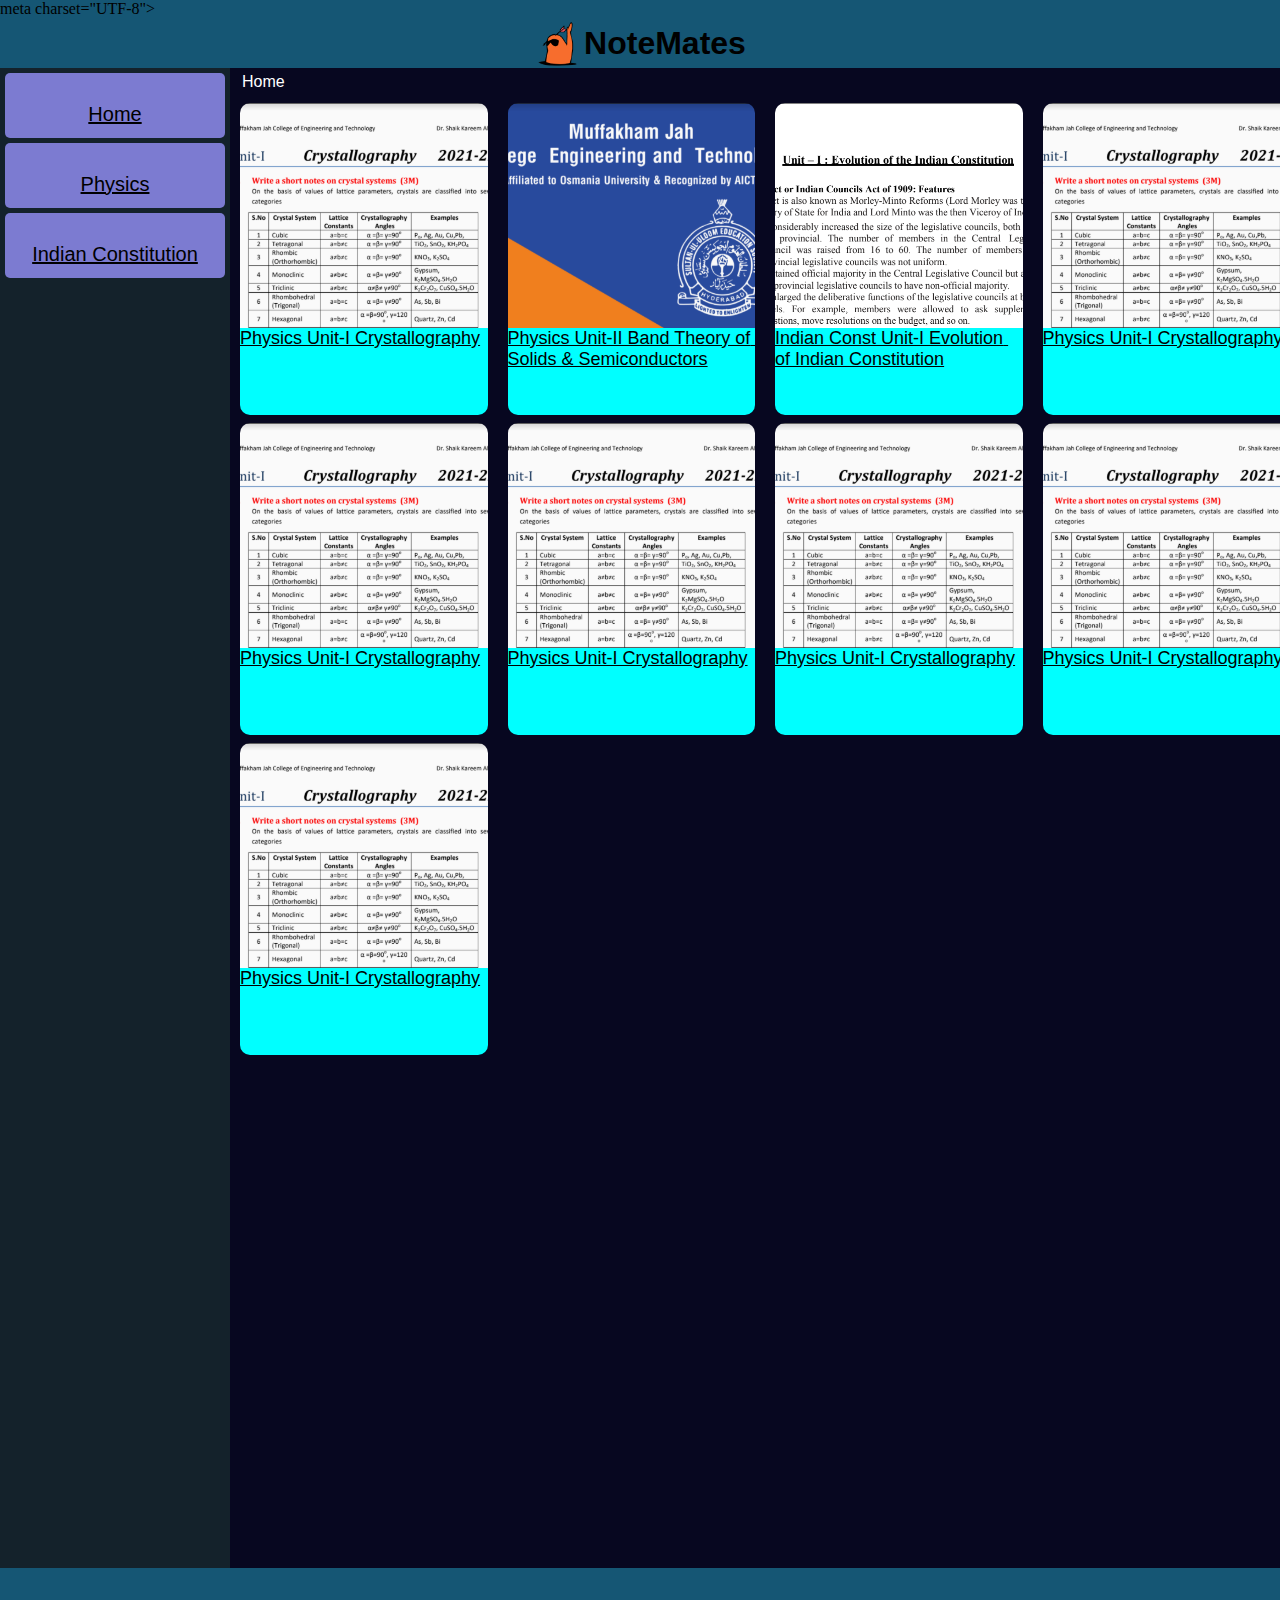
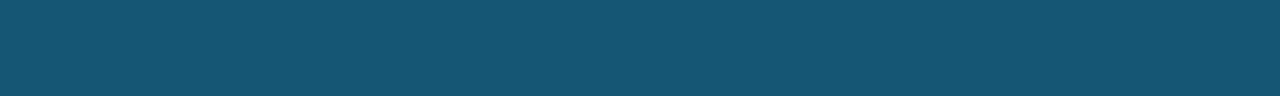
==== NoteMates-main/index.html @ e6221b8b "initial upload" ====
<!DOCTYPE html>
<html lang="en">
<head>
 meta charset="UTF-8">
    <meta http-equiv="X-UA-Compatible" content="IE=edge">
    <meta name="viewport" content="width=device-width, initial-scale=1.0">
    <link rel="preconnect" href="https://fonts.googleapis.com">
    <link rel="preconnect" href="https://fonts.gstatic.com" crossorigin>
    <link href="https://fonts.googleapis.com/css2?family=Allerta+Stencil&family=Noto+Sans+TC:wght@500&family=Orbitron&family=Rampart+One&display=swap" rel="stylesheet"> 
    <link rel="stylesheet" href="styles.css">
    <title>Note Dashboard</title>
</head>
<body>
    <h1> <img src="hi.png" alt="hi" class="hi" > <span>NoteMates</span></h1>
    <div class="content">
    <div class="nav">
        <a href="https://invarrow.github.io/NoteMates/index.html"><div class="section-buttons">Home</div></a>
        <a href="https://invarrow.github.io/NoteMates/physics.html"><div class="section-buttons">Physics</div></a>
        <a href="https://invarrow.github.io/NoteMates/ic.html"><div class="section-buttons">Indian Constitution</div></a>
        
    </div>
    <div class="dir-location" >Home</div>
    <div class="notes_container">
        
        <a href="https://drive.google.com/file/d/1-9PncF1n0x7shgpYbd15ZgUihO40OPPc/view?usp=sharing" target="_blank"><div class="notes phy1pdf"><div class="notes-label">Physics Unit-I Crystallography</div></div></a>
        <a href="https://drive.google.com/file/d/1-87qOBPQZbJBf6ojKB-L6Tur4q5I1px5/view" target="_blank"><div class="notes phy2pdf"><div class="notes-label ">Physics Unit-II Band Theory of Solids & Semiconductors</div></div></a>
        <a href="https://drive.google.com/file/d/1-TK01WLW2amlCbGNQuAl3I9NHWav2i9Z/view?usp=sharing" target="_blank"><div class="notes ic1pdf"><div class="notes-label ">Indian Const Unit-I Evolution of Indian Constitution</div></div></a>
        <a href="https://drive.google.com/file/d/1-9PncF1n0x7shgpYbd15ZgUihO40OPPc/view?usp=sharing" target="_blank"><div class="notes phy1pdf"><div class="notes-label">Physics Unit-I Crystallography</div></div></a>
        <a href="https://drive.google.com/file/d/1-9PncF1n0x7shgpYbd15ZgUihO40OPPc/view?usp=sharing" target="_blank"><div class="notes phy1pdf"><div class="notes-label">Physics Unit-I Crystallography</div></div></a>
        <a href="https://drive.google.com/file/d/1-9PncF1n0x7shgpYbd15ZgUihO40OPPc/view?usp=sharing" target="_blank"><div class="notes phy1pdf"><div class="notes-label">Physics Unit-I Crystallography</div></div></a>
        <a href="https://drive.google.com/file/d/1-9PncF1n0x7shgpYbd15ZgUihO40OPPc/view?usp=sharing" target="_blank"><div class="notes phy1pdf"><div class="notes-label">Physics Unit-I Crystallography</div></div></a>
        <a href="https://drive.google.com/file/d/1-9PncF1n0x7shgpYbd15ZgUihO40OPPc/view?usp=sharing" target="_blank"><div class="notes phy1pdf"><div class="notes-label">Physics Unit-I Crystallography</div></div></a>
        <a href="https://drive.google.com/file/d/1-9PncF1n0x7shgpYbd15ZgUihO40OPPc/view?usp=sharing" target="_blank"><div class="notes phy1pdf"><div class="notes-label">Physics Unit-I Crystallography</div></div></a>

    </div>
        
        
        
        
        


</body>
</html>
---- NoteMates-main/styles.css ----
*{
        padding: 0px;
        margin: 0px;
    }
    .nav{
        width:100%;
        grid-row: 1/3;
        background-color: rgb(20, 34, 43);
        font-family: Verdana, Geneva, Tahoma, sans-serif;
        
    }
    a{
        color: black;
    }
    .section-buttons{
        height: 115px;
        text-align: center;
        margin: auto;
        
        
        font-size: 20px;
        padding-top: 30px;
        background-color: rgb(124, 123, 209);
        
        border-radius: 5px;
        white-space: nowrap;
        text-overflow:ellipsis;
        overflow: hidden;
        
    }
    .content{
        display: grid;
        grid-template-columns: 230px auto;
        
        height: 100%;
        width: 100%;
        padding-bottom: 10%;
        
    }
    .dir-location{
        grid-column: 2/3;
        display: block;
        color: white;
        background-color: rgb(7, 7, 32);
        height: 20px;
        width: 100%;
        font-family: Verdana, Geneva, Tahoma, sans-serif;
        padding-top: 5px;
        padding-left: 12px;
    }
    .notes_container{
        grid-column: 2/3;
        padding: 10px;
        /* border-radius: 15px; */
        background-color: rgb(7, 7, 32);
        display: grid;
        
        grid-template-columns: repeat(auto-fill,minmax(220px,1fr));
        /* grid-template-rows: repeat(auto-fill,300px); */
        row-gap: 20px;
        column-gap: 20px;
        width: 100%;
        
        
        background-repeat:no-repeat;
        background-position:right;
        padding-bottom: 50%;
        
        
    }
    :root{
        --notes-height:300px;
    }
    .notes{
        
        /* justify-self: center; */
        /* background-image: url(https://media.discordapp.net/attachments/833750257514578014/920347669988274216/unknown.png); */
        background-repeat: no-repeat;
        background-size: contain;
        background-position: top;
        background-size: cover;

        
        height: var(--notes-height);
        background-color: rgb(26, 183, 189);
        border-radius: 10px;        
    }
    .notes-label{
        background-color: aqua;
        height: 25%;
        position: relative;
        bottom: calc(var(--notes-height) * 0.25 - var(--notes-height));
        width: 100%;
        border-radius:0px 0px 10px 10px ;
        font-family: Verdana, Geneva, Tahoma, sans-serif;
        font-size: 18px;
        white-space: pre-wrap;
        overflow: hidden;
        text-overflow: ellipsis;
        padding: 0px 0px 12px 0px;
        
    }
    .notes-label:hover{
        overflow: visible;

    }
    .phy1pdf{
        background-image: url("phy1pdf.png");
    }
    .phy2pdf{
        background-image: url("phy2pdf.png");
    }
    .ic1pdf{
        background-image: url("ic1pdf.png");
    }
    img{
        width:90%;
        height: 90%;
    }
    @media only screen and (max-width:600px){
        .notes_container{
        /* border-radius: 15px; */
        grid-column: 1/3;
        background-color:  rgb(21, 14, 43);
        display: grid;
        width: auto;
        height: auto;
        grid-template-columns:auto auto;
        
        }
        
        .dir-location{
            grid-column: 1/3;
            display: block;
            color: white;
            background-color: rgb(7, 7, 32);
            height: 20px;
            width: 100%;
            font-family: Verdana, Geneva, Tahoma, sans-serif;
            padding-top: 5px;
            padding-left: 12px;
        } 
        img{
        width:90%;
        height: 90%;
    }
        .notes{
            
            /* justify-self: center; */
            /* background-image: url(https://media.discordapp.net/attachments/833750257514578014/920347669988274216/unknown.png); */
            background-repeat: no-repeat;
            background-size: contain;
            background-position: top;
            background-size: cover;
            
            background-color: rgb(26, 183, 189);
            border-radius: 10px; 

            /* grid-template-columns: repeat(auto-fit, 300px); */
            width: 200px;
            height: 200px;
            
        }
        .notes-label{
            background-color: aqua;
            height: 25%;
            position: relative;
            bottom: calc(200px * 0.25 - 200px);
            width: 100%;
            border-radius:0px 0px 10px 10px ;
            overflow: hidden;
            text-overflow: ellipsis;
            
            padding: 0px 0px 12px 0px;
        }
        .content{
            display: grid;
            grid-template-columns:auto ;
            height: 100%;
            width: 100%;
            padding-bottom: 10%;
        }
        .nav{
            grid-column: 1/3;
            width: 100%;
            display: grid;
            grid-template-columns: auto auto auto auto ;
        }
        
        }
        body{
            background-color: rgb(21, 86, 116);
            
        }
        h1{
            text-align: center;
            align-items: center;
            justify-content: center;
            color: rgb(0, 0, 0);
            font-family: 'Prompt', sans-serif;
            
            
            display: flex;
            
        }
        span{
            display: block;
        }
        .hi{
            height: 50px;
            width: 50px;
        }
        
        .section-buttons{
            height: 35px;
            text-align: center;
            
            
            
            font-size: 20px;
            
            background-color: rgb(124, 123, 209);
            margin: 5px;
            border-radius: 5px;
        }
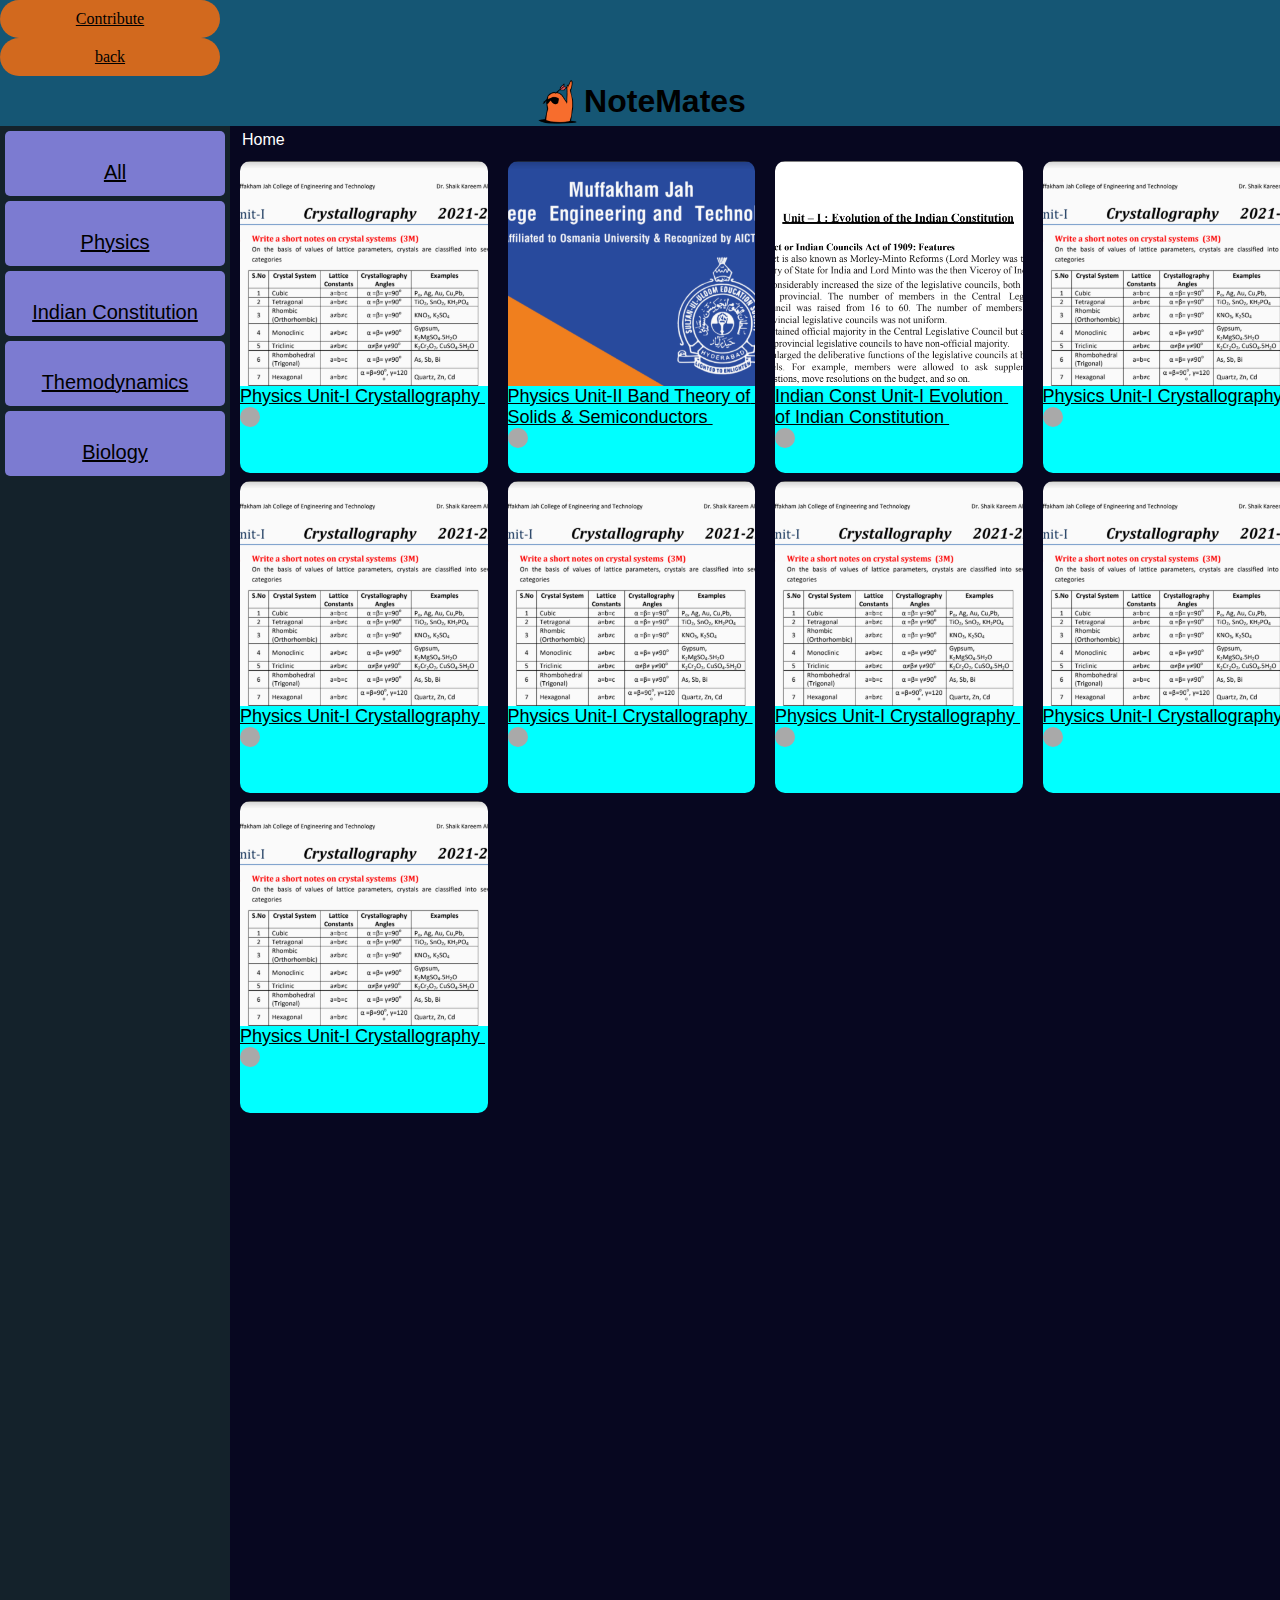
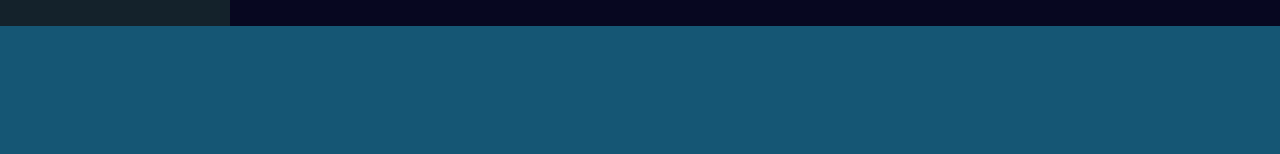
==== commit 65803d04: "almost final project" ====
--- a/NoteMates-main/index.html
+++ b/NoteMates-main/index.html
@@ -1,7 +1,7 @@
 <!DOCTYPE html>
 <html lang="en">
 <head>
- meta charset="UTF-8">
+ 
     <meta http-equiv="X-UA-Compatible" content="IE=edge">
     <meta name="viewport" content="width=device-width, initial-scale=1.0">
     <link rel="preconnect" href="https://fonts.googleapis.com">
@@ -11,34 +11,36 @@
     <title>Note Dashboard</title>
 </head>
 <body>
+    <a href="http://127.0.0.1:5500/NoteMates-main/contribute.html"><div class="contribute-button" width="200px">Contribute</div></a>
+    <a href="http://127.0.0.1:5500/NoteMates-main/index.html"><div class="contribute-button" width="200px">back</div></a>
     <h1> <img src="hi.png" alt="hi" class="hi" > <span>NoteMates</span></h1>
+    
     <div class="content">
     <div class="nav">
-        <a href="https://invarrow.github.io/NoteMates/index.html"><div class="section-buttons">Home</div></a>
+        <a href="https://invarrow.github.io/NoteMates/index.html"><div class="section-buttons">All</div></a>
         <a href="https://invarrow.github.io/NoteMates/physics.html"><div class="section-buttons">Physics</div></a>
         <a href="https://invarrow.github.io/NoteMates/ic.html"><div class="section-buttons">Indian Constitution</div></a>
+        <a href="https://invarrow.github.io/NoteMates/physics.html"><div class="section-buttons">Themodynamics</div></a>
+        <a href="https://invarrow.github.io/NoteMates/ic.html"><div class="section-buttons">Biology</div></a>
         
     </div>
     <div class="dir-location" >Home</div>
     <div class="notes_container">
         
-        <a href="https://drive.google.com/file/d/1-9PncF1n0x7shgpYbd15ZgUihO40OPPc/view?usp=sharing" target="_blank"><div class="notes phy1pdf"><div class="notes-label">Physics Unit-I Crystallography</div></div></a>
-        <a href="https://drive.google.com/file/d/1-87qOBPQZbJBf6ojKB-L6Tur4q5I1px5/view" target="_blank"><div class="notes phy2pdf"><div class="notes-label ">Physics Unit-II Band Theory of Solids & Semiconductors</div></div></a>
-        <a href="https://drive.google.com/file/d/1-TK01WLW2amlCbGNQuAl3I9NHWav2i9Z/view?usp=sharing" target="_blank"><div class="notes ic1pdf"><div class="notes-label ">Indian Const Unit-I Evolution of Indian Constitution</div></div></a>
-        <a href="https://drive.google.com/file/d/1-9PncF1n0x7shgpYbd15ZgUihO40OPPc/view?usp=sharing" target="_blank"><div class="notes phy1pdf"><div class="notes-label">Physics Unit-I Crystallography</div></div></a>
-        <a href="https://drive.google.com/file/d/1-9PncF1n0x7shgpYbd15ZgUihO40OPPc/view?usp=sharing" target="_blank"><div class="notes phy1pdf"><div class="notes-label">Physics Unit-I Crystallography</div></div></a>
-        <a href="https://drive.google.com/file/d/1-9PncF1n0x7shgpYbd15ZgUihO40OPPc/view?usp=sharing" target="_blank"><div class="notes phy1pdf"><div class="notes-label">Physics Unit-I Crystallography</div></div></a>
-        <a href="https://drive.google.com/file/d/1-9PncF1n0x7shgpYbd15ZgUihO40OPPc/view?usp=sharing" target="_blank"><div class="notes phy1pdf"><div class="notes-label">Physics Unit-I Crystallography</div></div></a>
-        <a href="https://drive.google.com/file/d/1-9PncF1n0x7shgpYbd15ZgUihO40OPPc/view?usp=sharing" target="_blank"><div class="notes phy1pdf"><div class="notes-label">Physics Unit-I Crystallography</div></div></a>
-        <a href="https://drive.google.com/file/d/1-9PncF1n0x7shgpYbd15ZgUihO40OPPc/view?usp=sharing" target="_blank"><div class="notes phy1pdf"><div class="notes-label">Physics Unit-I Crystallography</div></div></a>
-
+        <a href="https://drive.google.com/file/d/1-9PncF1n0x7shgpYbd15ZgUihO40OPPc/view?usp=sharing" target="_blank"><div class="notes phy1pdf"><div class="notes-label">Physics Unit-I Crystallography <div class="upvote"></div></div></div></a>
+        <a href="https://drive.google.com/file/d/1-87qOBPQZbJBf6ojKB-L6Tur4q5I1px5/view" target="_blank"><div class="notes phy2pdf"><div class="notes-label ">Physics Unit-II Band Theory of Solids & Semiconductors <div class="upvote"></div></div></div></a>
+        <a href="https://drive.google.com/file/d/1-TK01WLW2amlCbGNQuAl3I9NHWav2i9Z/view?usp=sharing" target="_blank"><div class="notes ic1pdf"><div class="notes-label ">Indian Const Unit-I Evolution of Indian Constitution <div class="upvote"></div></div></div></a>
+        <a href="https://drive.google.com/file/d/1-9PncF1n0x7shgpYbd15ZgUihO40OPPc/view?usp=sharing" target="_blank"><div class="notes phy1pdf"><div class="notes-label">Physics Unit-I Crystallography <div class="upvote"></div></div></div></a>
+        <a href="https://drive.google.com/file/d/1-9PncF1n0x7shgpYbd15ZgUihO40OPPc/view?usp=sharing" target="_blank"><div class="notes phy1pdf"><div class="notes-label">Physics Unit-I Crystallography <div class="upvote"></div></div></div></a>
+        <a href="https://drive.google.com/file/d/1-9PncF1n0x7shgpYbd15ZgUihO40OPPc/view?usp=sharing" target="_blank"><div class="notes phy1pdf"><div class="notes-label">Physics Unit-I Crystallography <div class="upvote"></div></div></div></a>
+        <a href="https://drive.google.com/file/d/1-9PncF1n0x7shgpYbd15ZgUihO40OPPc/view?usp=sharing" target="_blank"><div class="notes phy1pdf"><div class="notes-label">Physics Unit-I Crystallography <div class="upvote"></div></div></div></a>
+        <a href="https://drive.google.com/file/d/1-9PncF1n0x7shgpYbd15ZgUihO40OPPc/view?usp=sharing" target="_blank"><div class="notes phy1pdf"><div class="notes-label">Physics Unit-I Crystallography <div class="upvote"></div></div></div></a>
+        <a href="https://drive.google.com/file/d/1-9PncF1n0x7shgpYbd15ZgUihO40OPPc/view?usp=sharing" target="_blank"><div class="notes phy1pdf"><div class="notes-label">Physics Unit-I Crystallography <div class="upvote"></div></div></div></a>
+        
+    </div>
+    <div class="socials">
+        <a href="https://instagram.com/ix.irshad/"></a>
     </div>
         
-        
-        
-        
-        
-
-
 </body>
 </html>--- a/NoteMates-main/styles.css
+++ b/NoteMates-main/styles.css
@@ -14,7 +14,7 @@
         color: black;
     }
     .section-buttons{
-        height: 115px;
+        height: 1115px;
         text-align: center;
         margin: auto;
         
@@ -127,6 +127,8 @@
         width: auto;
         height: auto;
         grid-template-columns:auto auto;
+
+        
         
         }
         
@@ -199,10 +201,6 @@
             justify-content: center;
             color: rgb(0, 0, 0);
             font-family: 'Prompt', sans-serif;
-            
-            
-            display: flex;
-            
         }
         span{
             display: block;
@@ -215,12 +213,55 @@
         .section-buttons{
             height: 35px;
             text-align: center;
-            
-            
-            
             font-size: 20px;
-            
+            text-decoration: none;
             background-color: rgb(124, 123, 209);
             margin: 5px;
             border-radius: 5px;
         }
+
+        .details-container{
+            display: flex;
+            flex-direction: column;
+            /* display: grid;
+            grid-template-columns: 100px  150px 100px;
+            grid-template-rows: 20px 20px 20px;
+            grid-row-gap: 20px;
+            grid-column-gap:20px; */
+            background-color: rgb(25, 25, 80);
+            border-radius: 20px;
+            padding: 20px;
+            color: white;
+            width: 50%;
+            position: relative;
+            left: 20%;
+            top: 20vh;
+        }
+        .contribute-button{
+           text-align: center;
+            width: 200px;
+            padding: 10px;
+            background-color: chocolate;
+            border-radius: 20px;
+        }
+        h1{
+            display: flex;
+        }
+
+        .socials{
+            position: relative;
+            bottom: 100px;
+            font-size: medium;
+            color: darkgray;
+
+        }
+        .upvote{
+            width: 20px;
+            height: 20px;
+            border-radius: 20px;
+            background-color: darkgrey;
+
+
+        }
+
+
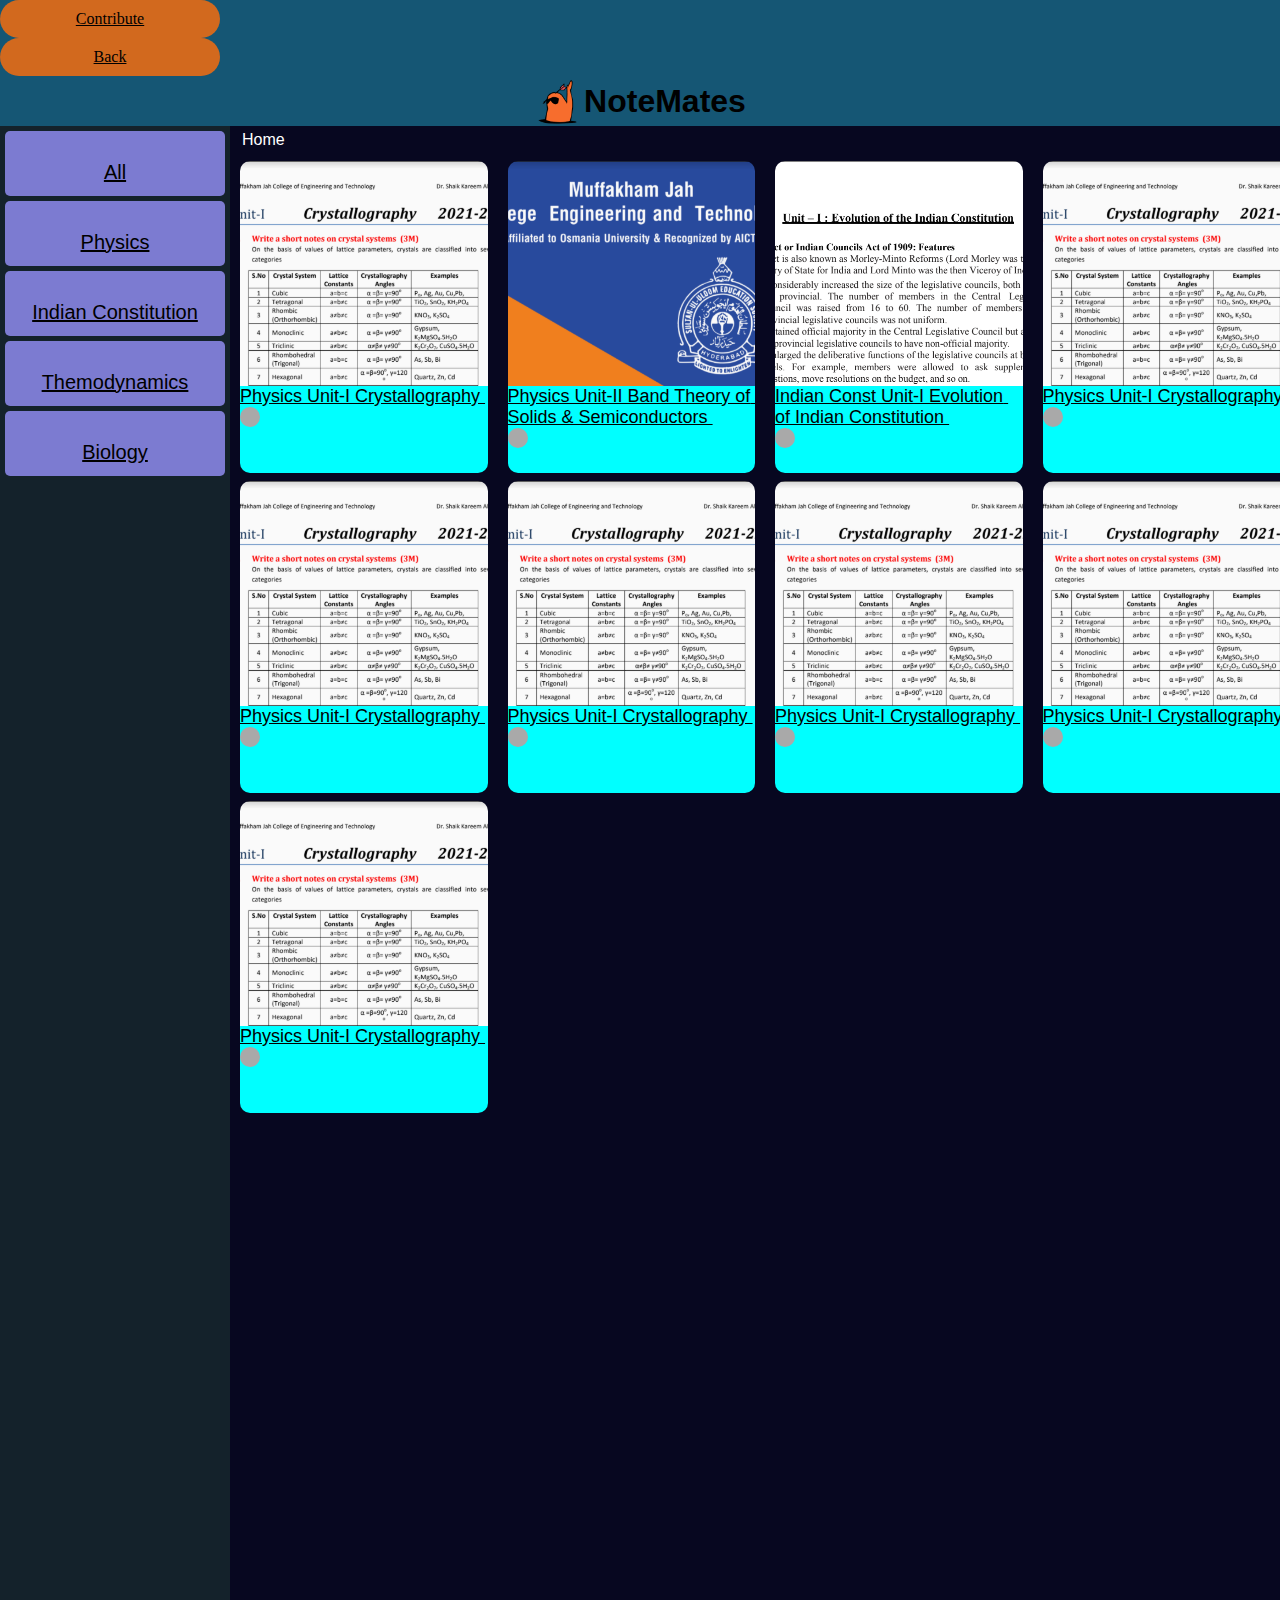
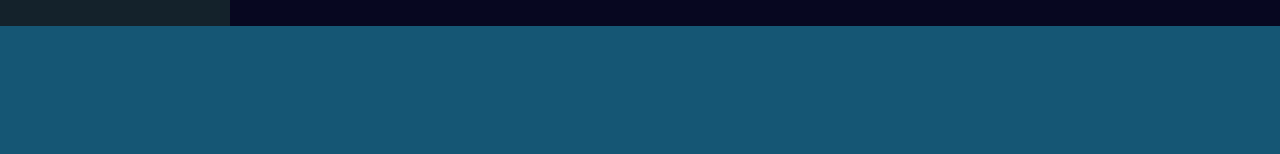
==== commit 867eeff3: "fixed and removed stashed changes" ====
--- a/NoteMates-main/index.html
+++ b/NoteMates-main/index.html
@@ -12,7 +12,7 @@
 </head>
 <body>
     <a href="http://127.0.0.1:5500/NoteMates-main/contribute.html"><div class="contribute-button" width="200px">Contribute</div></a>
-    <a href="http://127.0.0.1:5500/NoteMates-main/index.html"><div class="contribute-button" width="200px">back</div></a>
+    <a href="http://127.0.0.1:5500/NoteMates-main/index.html"><div class="contribute-button" width="200px">Back</div></a>
     <h1> <img src="hi.png" alt="hi" class="hi" > <span>NoteMates</span></h1>
     
     <div class="content">
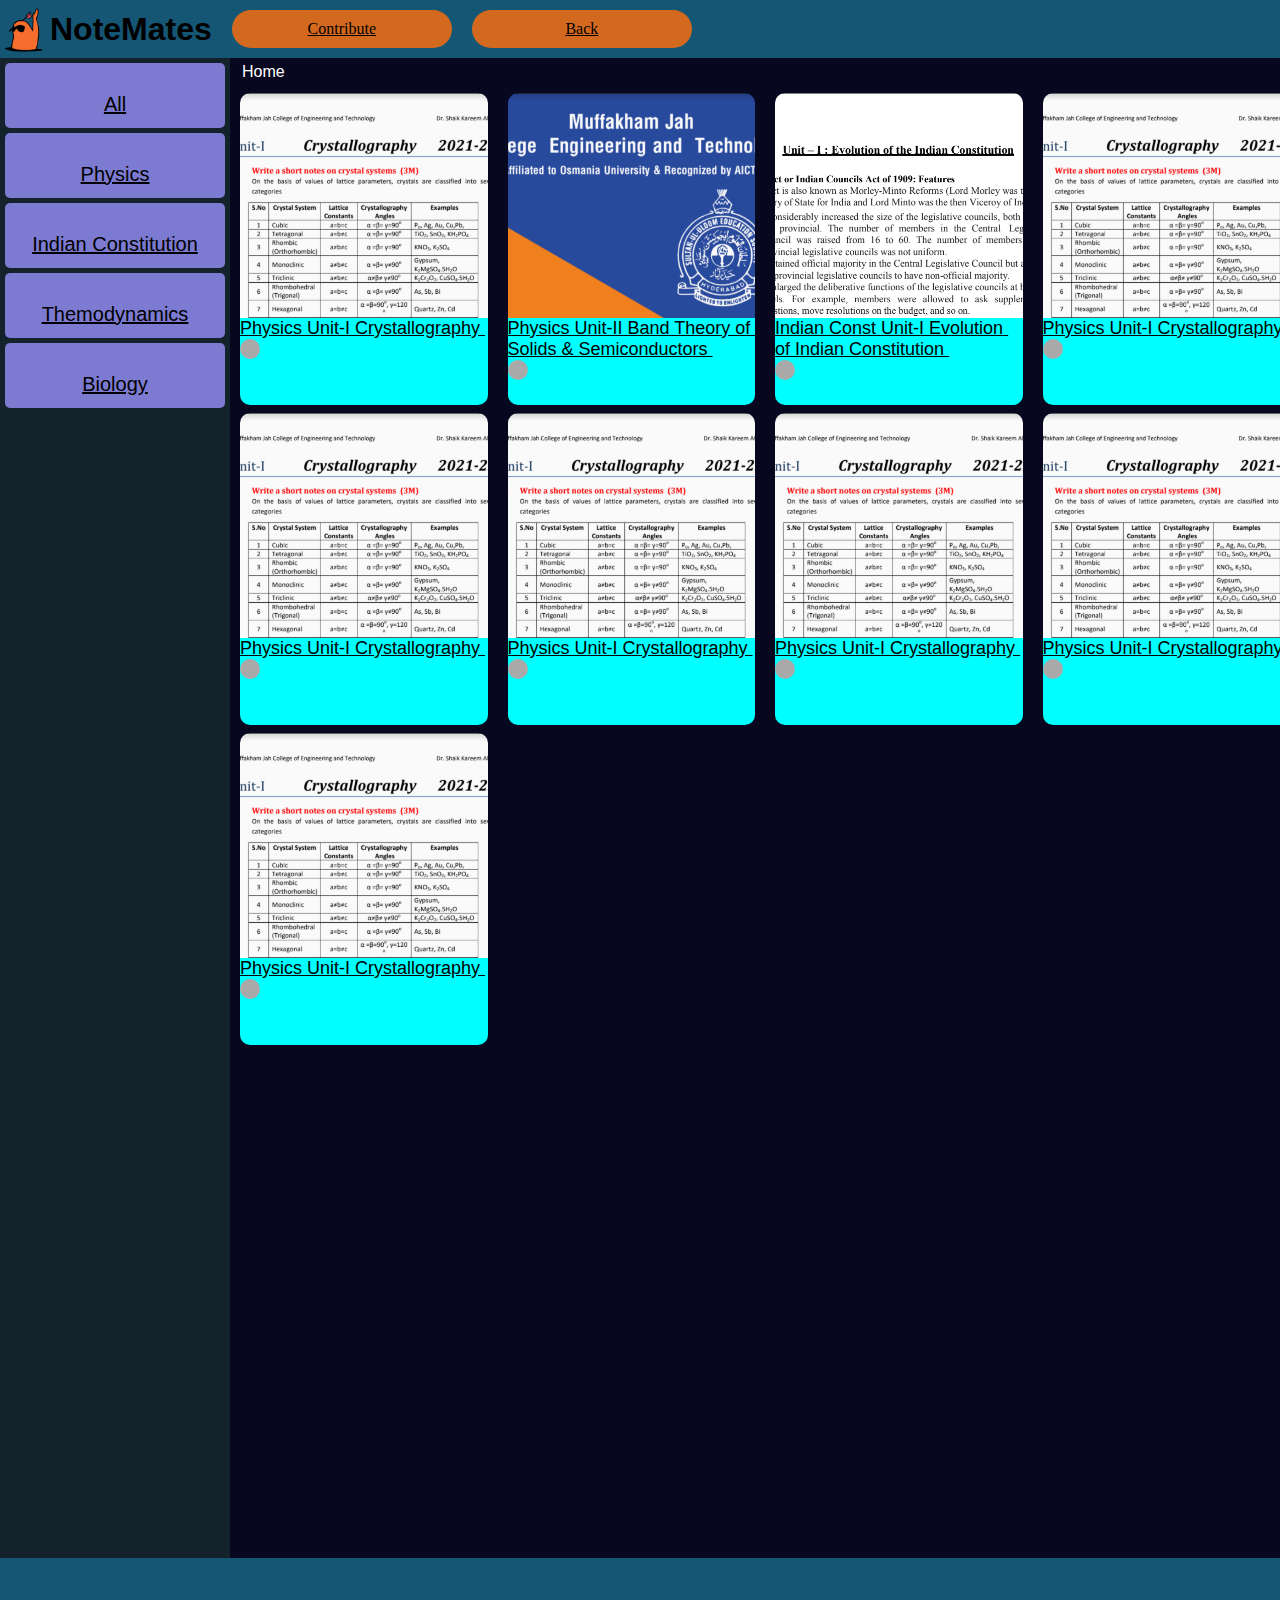
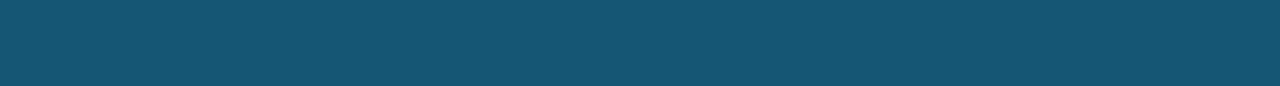
==== commit 624097b1: "last update" ====
--- a/NoteMates-main/index.html
+++ b/NoteMates-main/index.html
@@ -11,13 +11,15 @@
     <title>Note Dashboard</title>
 </head>
 <body>
+    <div class="pagenav">
+    
+    <h1> <img src="hi.png" alt="hi" class="hi" > <span>NoteMates</span></h1>
     <a href="http://127.0.0.1:5500/NoteMates-main/contribute.html"><div class="contribute-button" width="200px">Contribute</div></a>
-    <a href="http://127.0.0.1:5500/NoteMates-main/index.html"><div class="contribute-button" width="200px">Back</div></a>
-    <h1> <img src="hi.png" alt="hi" class="hi" > <span>NoteMates</span></h1>
-    
+    <a href="http://127.0.0.1:5500/practice%20.css/haha.html"><div class="contribute-button" width="200px">Back</div></a>
+</div>
     <div class="content">
     <div class="nav">
-        <a href="https://invarrow.github.io/NoteMates/index.html"><div class="section-buttons">All</div></a>
+        <div class="section-buttons"><a href="https://invarrow.github.io/NoteMates/index.html">All</a></div>
         <a href="https://invarrow.github.io/NoteMates/physics.html"><div class="section-buttons">Physics</div></a>
         <a href="https://invarrow.github.io/NoteMates/ic.html"><div class="section-buttons">Indian Constitution</div></a>
         <a href="https://invarrow.github.io/NoteMates/physics.html"><div class="section-buttons">Themodynamics</div></a>
--- a/NoteMates-main/styles.css
+++ b/NoteMates-main/styles.css
@@ -18,7 +18,6 @@
         text-align: center;
         margin: auto;
         
-        
         font-size: 20px;
         padding-top: 30px;
         background-color: rgb(124, 123, 209);
@@ -28,6 +27,7 @@
         text-overflow:ellipsis;
         overflow: hidden;
         
+
     }
     .content{
         display: grid;
@@ -117,6 +117,11 @@
     img{
         width:90%;
         height: 90%;
+    }
+    #logo{
+        height: 10px;
+        width: 10px;
+
     }
     @media only screen and (max-width:600px){
         .notes_container{
@@ -218,6 +223,7 @@
             background-color: rgb(124, 123, 209);
             margin: 5px;
             border-radius: 5px;
+
         }
 
         .details-container{
@@ -238,11 +244,18 @@
             top: 20vh;
         }
         .contribute-button{
-           text-align: center;
+            text-align: center;
             width: 200px;
             padding: 10px;
+            margin: 10px;
             background-color: chocolate;
             border-radius: 20px;
+            position: relative;
+            right: -10px;
+        }
+        .pagenav{
+            display: flex;
+            flex-direction: row;
         }
         h1{
             display: flex;
